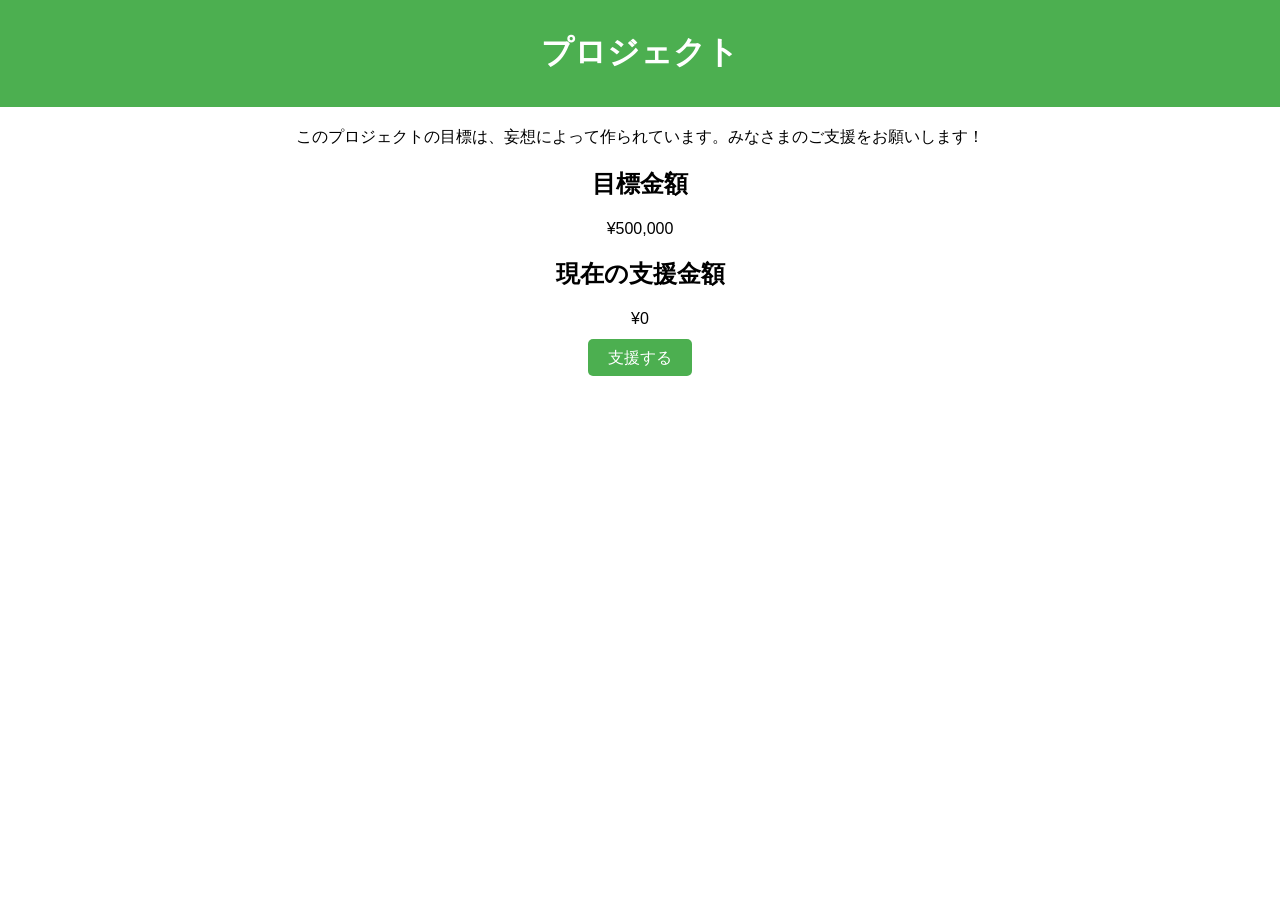
==== index.html @ a6e4c19f "m" ====
<!DOCTYPE html>
<html lang="ja">
<head>
    <meta charset="UTF-8">
    <meta name="viewport" content="width=device-width, initial-scale=1.0">
    <title>テスト決済</title>
    <link rel="stylesheet" href="styles.css">
</head>
<body>
    <header>
        <h1>プロジェクト</h1>
    </header>
    <section id="intro">
        <p>このプロジェクトの目標は、妄想によって作られています。みなさまのご支援をお願いします！</p>
    </section>
    <section id="goal">
        <h2>目標金額</h2>
        <p>¥500,000</p>
    </section>
    <section id="current-progress">
        <h2>現在の支援金額</h2>
        <p id="current-amount">¥0</p>
    </section>
    <section id="support">
        <a href="support.html">支援する</a>
    </section>
    <script src="script.js"></script>
</body>
</html>
---- styles.css ----
body {
    font-family: Arial, sans-serif;
    text-align: center;
    margin: 0;
    padding: 0;
}

header {
    background-color: #4CAF50;
    color: white;
    padding: 10px 0;
}

section {
    margin: 20px;
}

#support a {
    background-color: #4CAF50;
    color: white;
    padding: 10px 20px;
    text-decoration: none;
    border-radius: 5px;
}
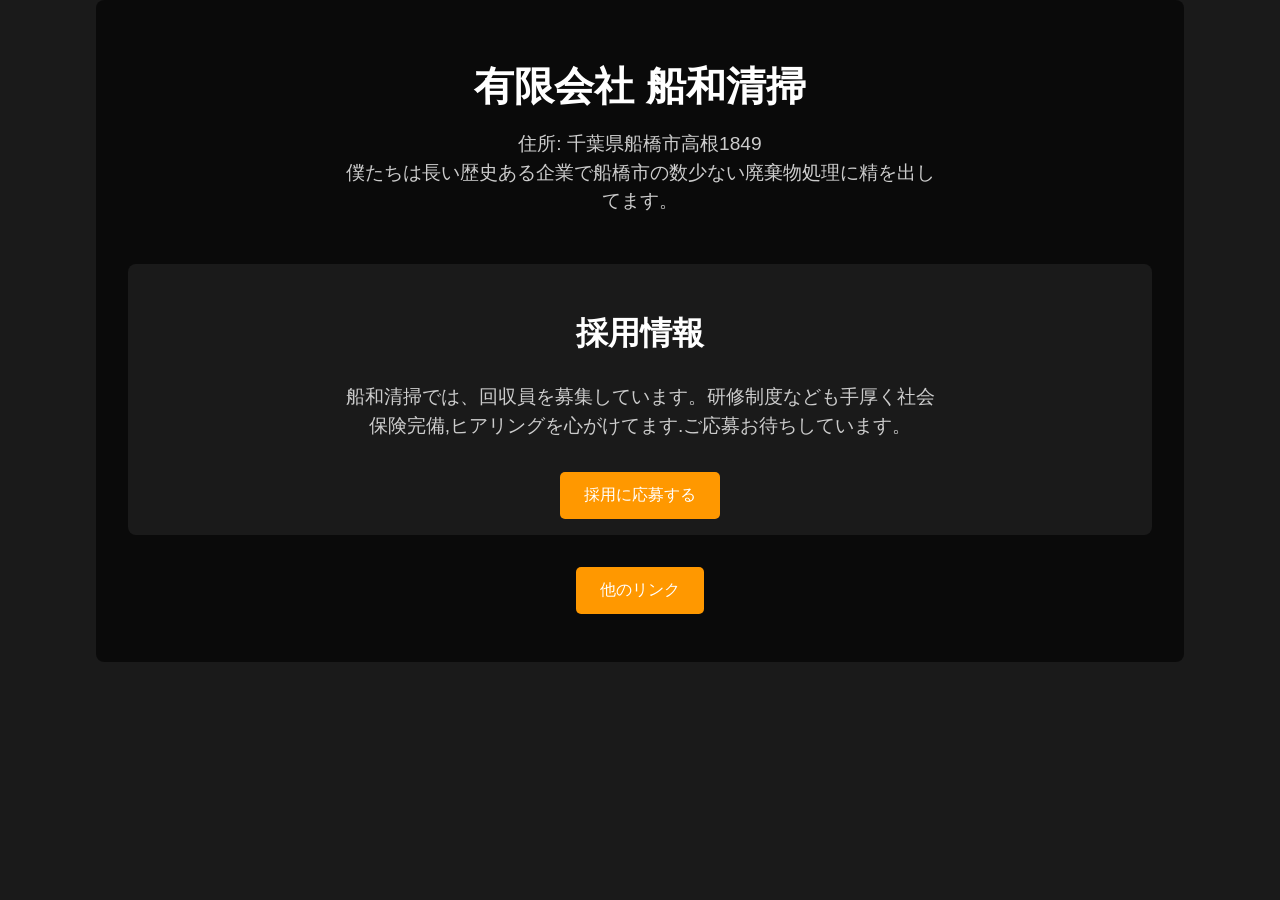
==== commit ea98a513: "a" ====
--- a/index.html
+++ b/index.html
@@ -3,27 +3,33 @@
 <head>
     <meta charset="UTF-8">
     <meta name="viewport" content="width=device-width, initial-scale=1.0">
-    <title>テスト決済</title>
-    <link rel="stylesheet" href="styles.css">
+    <title>船和清掃</title>
+    <link rel="stylesheet" href="style.css">
 </head>
 <body>
-    <header>
-        <h1>プロジェクト</h1>
-    </header>
-    <section id="intro">
-        <p>このプロジェクトの目標は、妄想によって作られています。みなさまのご支援をお願いします！</p>
-    </section>
-    <section id="goal">
-        <h2>目標金額</h2>
-        <p>¥500,000</p>
-    </section>
-    <section id="current-progress">
-        <h2>現在の支援金額</h2>
-        <p id="current-amount">¥0</p>
-    </section>
-    <section id="support">
-        <a href="support.html">支援する</a>
-    </section>
+
+    <!-- コンテンツ -->
+    <div class="content">
+        <h1>有限会社 船和清掃</h1>
+
+        <p>住所: 千葉県船橋市高根1849</p>
+        <p>僕たちは長い歴史ある企業で船橋市の数少ない廃棄物処理に精を出してます。</p>
+        
+        <!-- 採用情報セクション -->
+        <section class="recruit">
+            <h2>採用情報</h2>
+            <p>船和清掃では、回収員を募集しています。研修制度なども手厚く社会保険完備,ヒアリングを心がけてます.ご応募お待ちしています。</p>
+
+            <a href="mailto:raving-sandbox.0j@icloud.com" class="button">採用に応募する</a>
+        </section>
+
+        <!-- お問い合わせボタン -->
+        <a href="contact.html" class="button">他のリンク</a>
+
+        <!-- メールアドレス表示 -->
+        <p class="contact-info"></p>
+    </div>
+
     <script src="script.js"></script>
 </body>
 </html>
--- a/style.css
+++ b/style.css
@@ -0,0 +1,88 @@
+/* 全体のスタイル */
+body, html {
+    margin: 0;
+    padding: 0;
+    font-family: Arial, sans-serif;
+    color: #ffffff;
+    background-color: #1a1a1a; /* 背景色をダークに設定 */
+}
+
+/* 背景画像 */
+.background {
+    background-image: url('track.png'); /* 背景画像のパスを指定 */
+    background-size: cover;
+    background-position: center;
+    position: absolute;
+    top: 0;
+    left: 0;
+    width: 100%;
+    height: 100%;
+    z-index: -1;
+    opacity: 0.7; /* 背景の透明度を上げてテキストを読みやすく */
+    filter: grayscale(20%) brightness(80%); /* 少し暗くし、コントラストを調整 */
+}
+
+/* コンテンツ */
+.content {
+    text-align: center;
+    padding: 2rem;
+    color: #ffffff;
+    background-color: rgba(0, 0, 0, 0.6); /* 背景が少し透過する黒で囲む */
+    border-radius: 8px;
+    max-width: 80%;
+    margin: auto;
+}
+
+/* 見出し */
+h1 {
+    font-size: 2.5rem;
+    margin-bottom: 1rem;
+    color: #ffffff;
+}
+
+h2 {
+    font-size: 2rem;
+    margin-top: 2rem;
+    color: #ffffff;
+}
+
+/* 紹介文、採用情報 */
+p {
+    font-size: 1.2rem;
+    max-width: 600px;
+    margin: 0 auto;
+    line-height: 1.5;
+    color: #cccccc;
+}
+
+/* ボタン */
+.button {
+    display: inline-block;
+    margin-top: 2rem;
+    padding: 0.8rem 1.5rem;
+    font-size: 1rem;
+    color: #ffffff;
+    background-color: #ff9800; /* ボタンの色をオレンジに変更 */
+    border-radius: 5px;
+    text-decoration: none;
+    transition: background-color 0.3s;
+}
+
+.button:hover {
+    background-color: #e68900;
+}
+
+/* 採用情報セクション */
+.recruit {
+    margin-top: 3rem;
+    padding: 1rem;
+    background: rgba(30, 30, 30, 0.8); /* テキスト部分の背景を少し暗めに */
+    border-radius: 8px;
+}
+
+/* メールアドレス */
+.contact-info {
+    margin-top: 1rem;
+    font-size: 1rem;
+    color: #aaaaaa;
+}
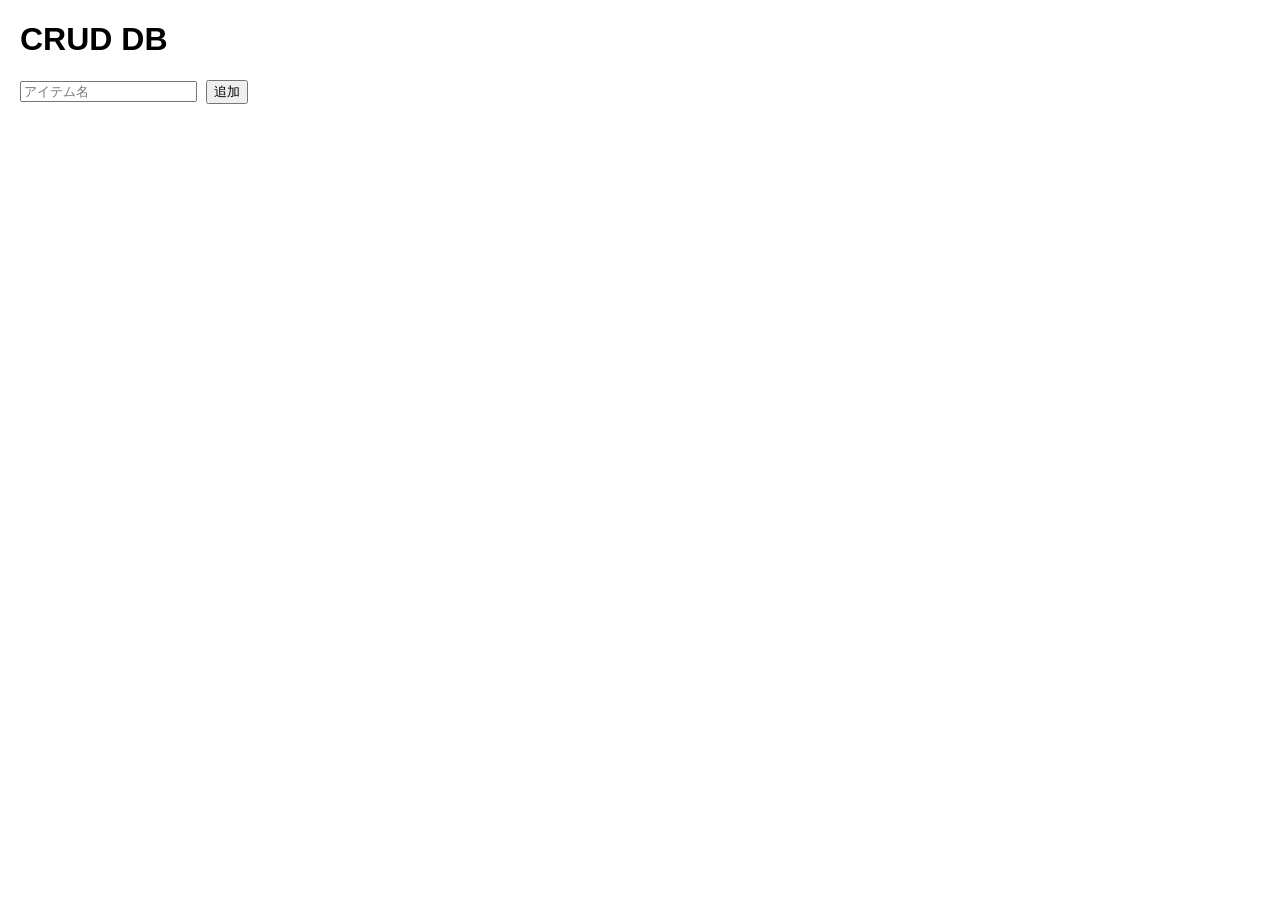
==== commit de53f9b1: "Add files via upload" ====
--- a/index.html
+++ b/index.html
@@ -1,35 +1,17 @@
 <!DOCTYPE html>
-<html lang="ja">
+<html>
 <head>
-    <meta charset="UTF-8">
-    <meta name="viewport" content="width=device-width, initial-scale=1.0">
-    <title>船和清掃</title>
-    <link rel="stylesheet" href="style.css">
+  <meta charset="utf-8">
+  <title>IndexedDB CRUD Sample</title>
+  <link rel="stylesheet" href="style.css" />
 </head>
 <body>
-
-    <!-- コンテンツ -->
-    <div class="content">
-        <h1>有限会社 船和清掃</h1>
-
-        <p>住所: 千葉県船橋市高根1849</p>
-        <p>僕たちは長い歴史ある企業で船橋市の数少ない廃棄物処理に精を出してます。</p>
-        
-        <!-- 採用情報セクション -->
-        <section class="recruit">
-            <h2>採用情報</h2>
-            <p>船和清掃では、回収員を募集しています。研修制度なども手厚く社会保険完備,ヒアリングを心がけてます.ご応募お待ちしています。</p>
-
-            <a href="mailto:raving-sandbox.0j@icloud.com" class="button">採用に応募する</a>
-        </section>
-
-        <!-- お問い合わせボタン -->
-        <a href="contact.html" class="button">他のリンク</a>
-
-        <!-- メールアドレス表示 -->
-        <p class="contact-info"></p>
-    </div>
-
-    <script src="script.js"></script>
+  <h1>CRUD DB</h1>
+  <form id="myForm">
+    <input type="text" id="itemName" placeholder="アイテム名">
+    <button type="submit">追加</button>
+  </form>
+  <ul id="itemList"></ul>
+  <script src="main.js"></script>
 </body>
 </html>
--- a/style.css
+++ b/style.css
@@ -1,88 +1,19 @@
-/* 全体のスタイル */
-body, html {
-    margin: 0;
-    padding: 0;
-    font-family: Arial, sans-serif;
-    color: #ffffff;
-    background-color: #1a1a1a; /* 背景色をダークに設定 */
+body {
+  font-family: sans-serif;
+  margin: 20px;
 }
 
-/* 背景画像 */
-.background {
-    background-image: url('track.png'); /* 背景画像のパスを指定 */
-    background-size: cover;
-    background-position: center;
-    position: absolute;
-    top: 0;
-    left: 0;
-    width: 100%;
-    height: 100%;
-    z-index: -1;
-    opacity: 0.7; /* 背景の透明度を上げてテキストを読みやすく */
-    filter: grayscale(20%) brightness(80%); /* 少し暗くし、コントラストを調整 */
+#myForm {
+  margin-bottom: 10px;
 }
 
-/* コンテンツ */
-.content {
-    text-align: center;
-    padding: 2rem;
-    color: #ffffff;
-    background-color: rgba(0, 0, 0, 0.6); /* 背景が少し透過する黒で囲む */
-    border-radius: 8px;
-    max-width: 80%;
-    margin: auto;
+#itemList {
+  list-style: none;
+  padding-left: 0;
 }
 
-/* 見出し */
-h1 {
-    font-size: 2.5rem;
-    margin-bottom: 1rem;
-    color: #ffffff;
+button {
+  margin-left: 5px;
+  cursor: pointer;
 }
 
-h2 {
-    font-size: 2rem;
-    margin-top: 2rem;
-    color: #ffffff;
-}
-
-/* 紹介文、採用情報 */
-p {
-    font-size: 1.2rem;
-    max-width: 600px;
-    margin: 0 auto;
-    line-height: 1.5;
-    color: #cccccc;
-}
-
-/* ボタン */
-.button {
-    display: inline-block;
-    margin-top: 2rem;
-    padding: 0.8rem 1.5rem;
-    font-size: 1rem;
-    color: #ffffff;
-    background-color: #ff9800; /* ボタンの色をオレンジに変更 */
-    border-radius: 5px;
-    text-decoration: none;
-    transition: background-color 0.3s;
-}
-
-.button:hover {
-    background-color: #e68900;
-}
-
-/* 採用情報セクション */
-.recruit {
-    margin-top: 3rem;
-    padding: 1rem;
-    background: rgba(30, 30, 30, 0.8); /* テキスト部分の背景を少し暗めに */
-    border-radius: 8px;
-}
-
-/* メールアドレス */
-.contact-info {
-    margin-top: 1rem;
-    font-size: 1rem;
-    color: #aaaaaa;
-}
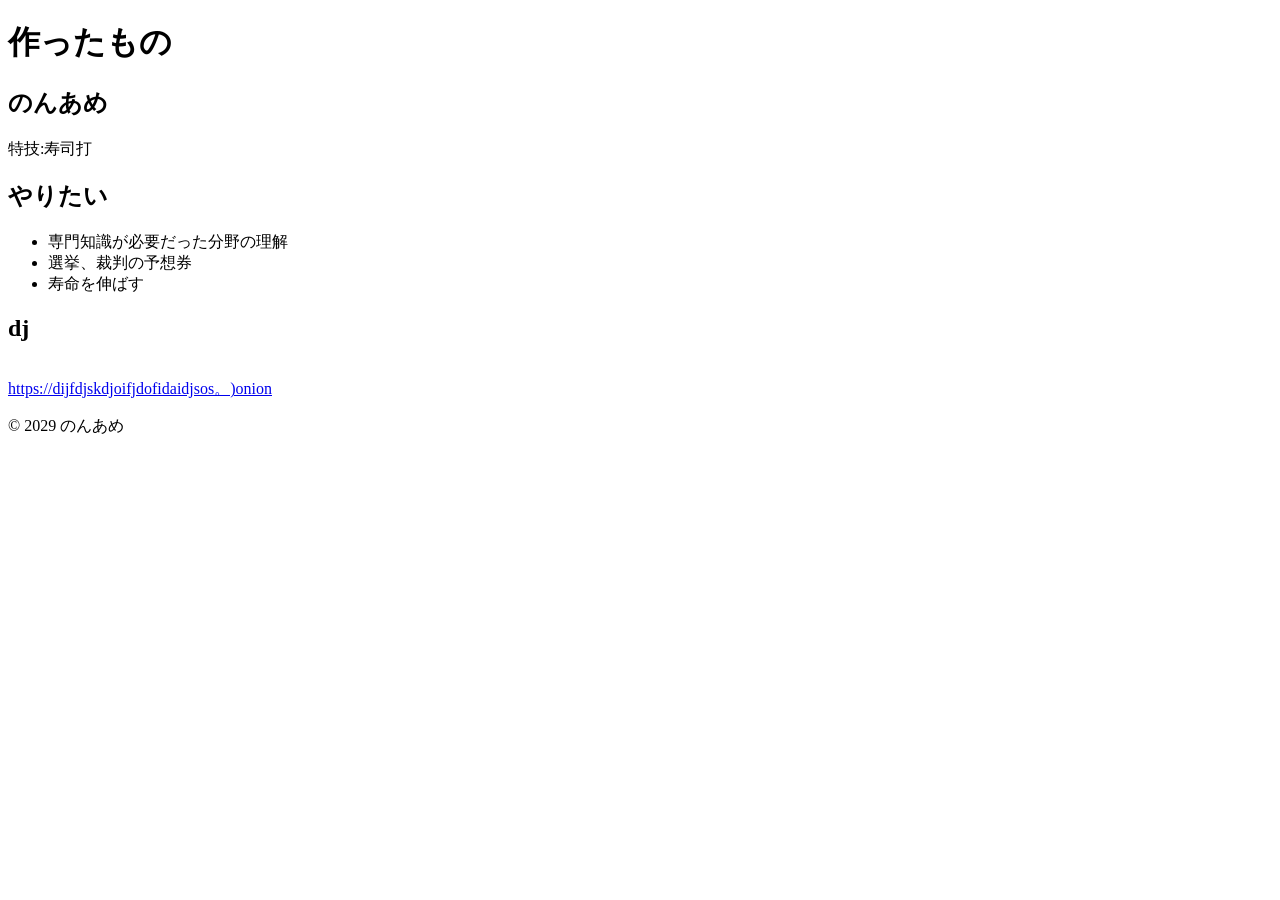
==== commit 662b7083: "Update index.html" ====
--- a/index.html
+++ b/index.html
@@ -1,17 +1,39 @@
 <!DOCTYPE html>
-<html>
+<html lang="ja">
 <head>
-  <meta charset="utf-8">
-  <title>IndexedDB CRUD Sample</title>
-  <link rel="stylesheet" href="style.css" />
+  <meta charset="UTF-8" />
+  <title>lscddev</title>
 </head>
 <body>
-  <h1>CRUD DB</h1>
-  <form id="myForm">
-    <input type="text" id="itemName" placeholder="アイテム名">
-    <button type="submit">追加</button>
-  </form>
-  <ul id="itemList"></ul>
-  <script src="main.js"></script>
+  <header>
+    <h1>作ったもの</h1>
+  </header>
+  <main>
+    <section id="about">
+      <h2>のんあめ</h2>
+      <p>
+        特技:寿司打
+      </p>
+    </section>
+    <section id="works">
+      <h2>やりたい</h2>
+      <ul>
+        <li>専門知識が必要だった分野の理解</li>
+        <li>選挙、裁判の予想券</li>
+        <li>寿命を伸ばす</li>
+      </ul>
+    </section>
+    <section id="contact">
+      <h2>dj</h2>
+      <p>
+        <br>
+        <a href="https://seon.io/">https://dijfdjskdjoifjdofidaidjsos。)onion</a>
+      </p>
+    </section>
+  </main>
+  <footer>
+    <p>&copy; 2029 のんあめ</p>
+  </footer>
+  <script src="script.js"></script>
 </body>
 </html>
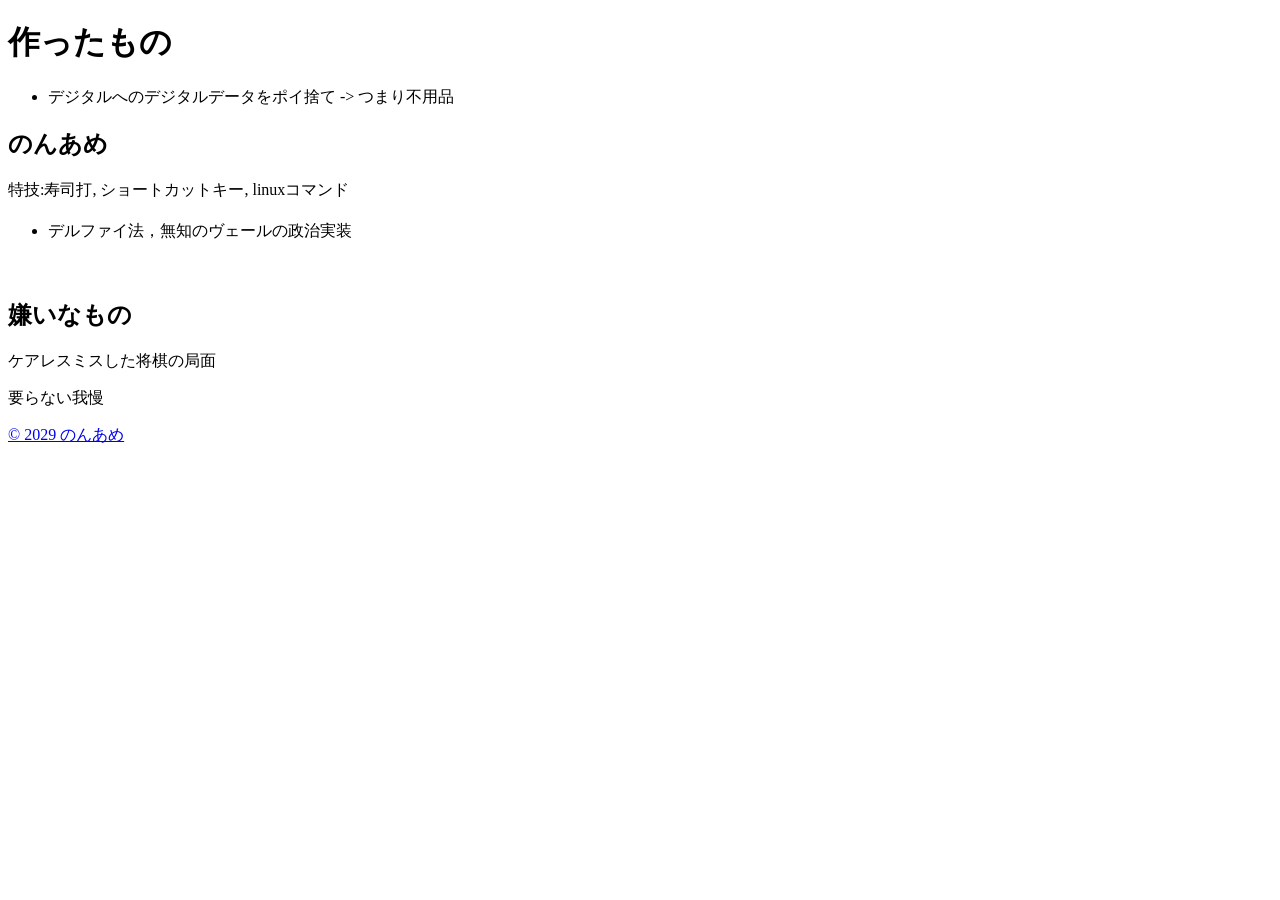
==== commit 3dacc883: "Update index.html" ====
--- a/index.html
+++ b/index.html
@@ -7,27 +7,31 @@
 <body>
   <header>
     <h1>作ったもの</h1>
+    <ul>
+      <li>デジタルへのデジタルデータをポイ捨て -> つまり不用品</li>
+    </ul>
   </header>
   <main>
     <section id="about">
       <h2>のんあめ</h2>
       <p>
-        特技:寿司打
+        特技:寿司打, ショートカットキー, linuxコマンド
       </p>
     </section>
     <section id="works">
-      <h2>やりたい</h2>
+      <h2></h2>
       <ul>
-        <li>専門知識が必要だった分野の理解</li>
-        <li>選挙、裁判の予想券</li>
-        <li>寿命を伸ばす</li>
+        <li>デルファイ法，無知のヴェールの政治実装</li>
       </ul>
     </section>
     <section id="contact">
-      <h2>dj</h2>
+      <h2></h2>
       <p>
         <br>
-        <a href="https://seon.io/">https://dijfdjskdjoifjdofidaidjsos。)onion</a>
+        <h2>嫌いなもの</h2>
+        <p>ケアレスミスした将棋の局面<p>
+        <p>要らない我慢<p>
+        <a href="https://github.com/jpgits?tab=repositories"</a>
       </p>
     </section>
   </main>
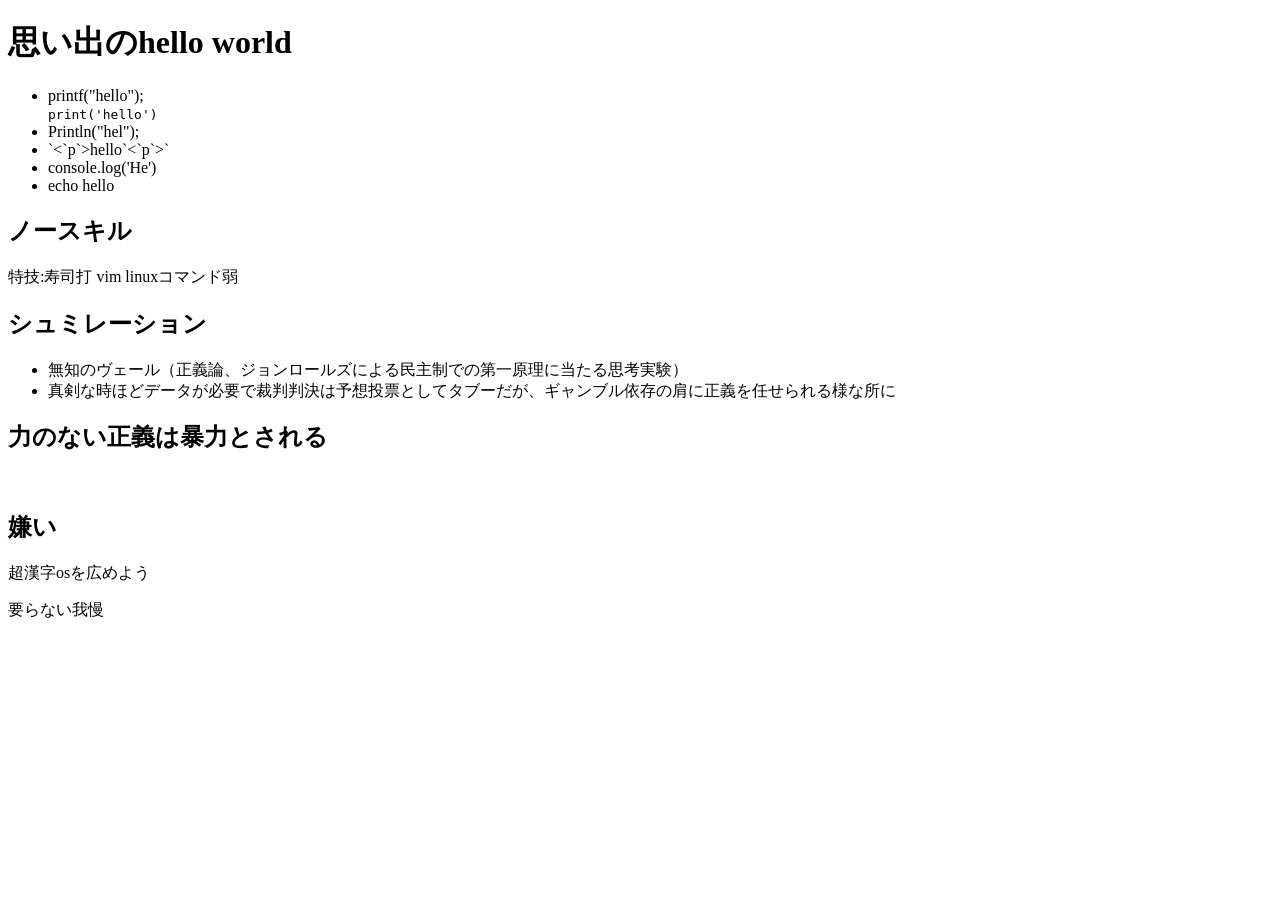
==== commit 298d765a: "index.html を更新" ====
--- a/index.html
+++ b/index.html
@@ -1,42 +1,44 @@
 <!DOCTYPE html>
 <html lang="ja">
 <head>
-  <meta charset="UTF-8" />
-  <title>lscddev</title>
+	<link relstylesheet='style.css'>
+    <meta charset="UTF-8" />
+  <title>free</title>
 </head>
 <body>
   <header>
-    <h1>作ったもの</h1>
+    <h1>思い出のhello world</h1>
     <ul>
-      <li>デジタルへのデジタルデータをポイ捨て -> つまり不用品</li>
+      <li>printf("hello");</li>
+      <code>print('hello')</code>
+      <li>Println("hel");</li>
+      <li>`<`p`>hello`<`p`>`</li>
+      <li>console.log('He')</li>
+      <li>echo hello</li>
     </ul>
   </header>
+  
   <main>
     <section id="about">
-      <h2>のんあめ</h2>
-      <p>
-        特技:寿司打, ショートカットキー, linuxコマンド
-      </p>
+      <h2>ノースキル</h2>
+      <p>特技:寿司打 vim linuxコマンド弱</p>
     </section>
     <section id="works">
-      <h2></h2>
+      <h2>シュミレーション</h2>
       <ul>
-        <li>デルファイ法，無知のヴェールの政治実装</li>
+        <li>無知のヴェール（正義論、ジョンロールズによる民主制での第一原理に当たる思考実験）</li>
+        <li>真剣な時ほどデータが必要で裁判判決は予想投票としてタブーだが、ギャンブル依存の肩に正義を任せられる様な所に</li>
       </ul>
     </section>
     <section id="contact">
-      <h2></h2>
-      <p>
+      <h2>力のない正義は暴力とされる</h2>
         <br>
-        <h2>嫌いなもの</h2>
-        <p>ケアレスミスした将棋の局面<p>
+        <h2>嫌い</h2>
+        <p>超漢字osを広めよう<p>
         <p>要らない我慢<p>
-        <a href="https://github.com/jpgits?tab=repositories"</a>
-      </p>
     </section>
   </main>
   <footer>
-    <p>&copy; 2029 のんあめ</p>
   </footer>
   <script src="script.js"></script>
 </body>
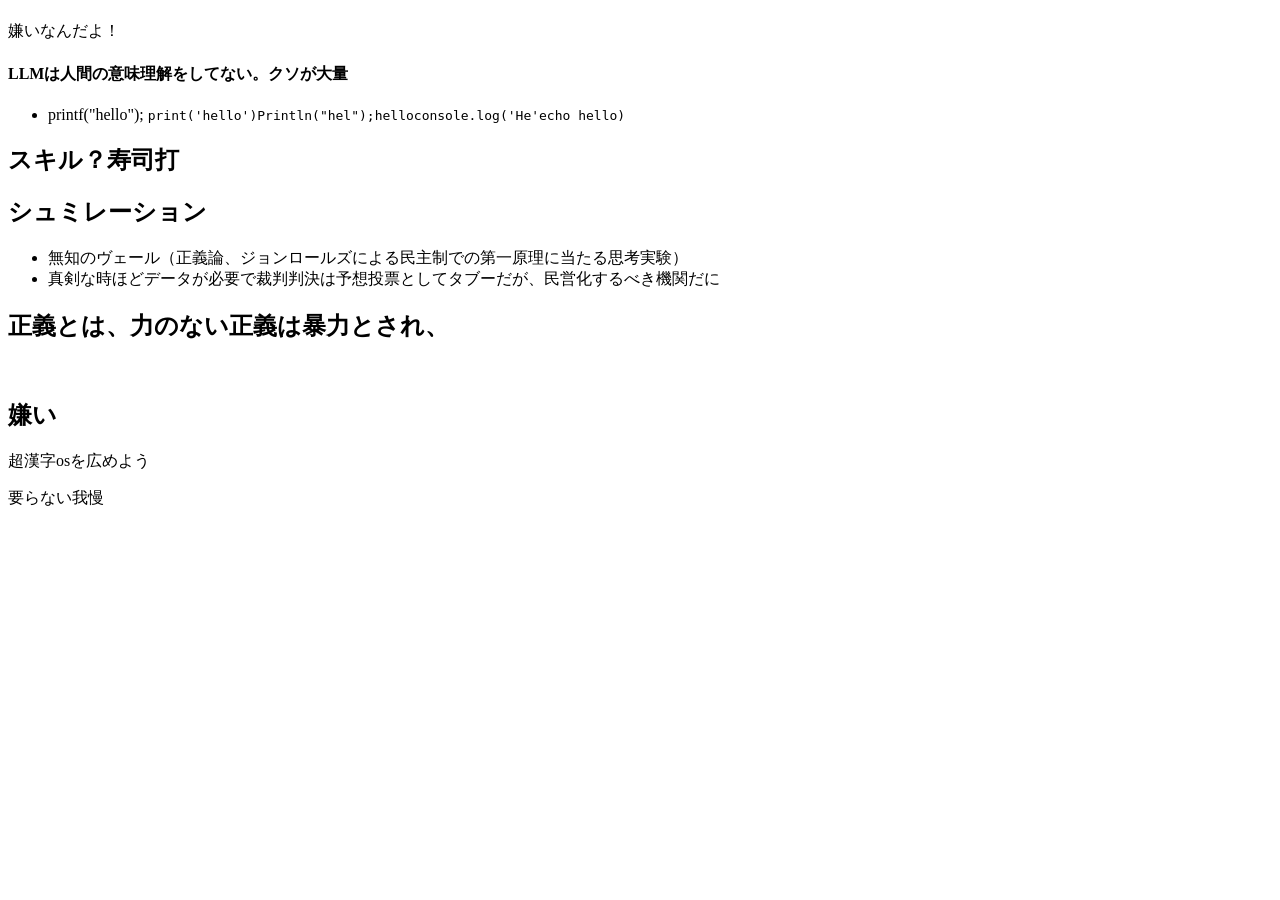
==== commit be2ed774: "Update index.html" ====
--- a/index.html
+++ b/index.html
@@ -3,35 +3,31 @@
 <head>
 	<link relstylesheet='style.css'>
     <meta charset="UTF-8" />
-  <title>free</title>
+  <title>tintin</title>
 </head>
 <body>
+<h1></h1> 嫌いなんだよ！</h1>
   <header>
-    <h1>思い出のhello world</h1>
+    <h4>LLMは人間の意味理解をしてない。クソが大量</h4>
     <ul>
-      <li>printf("hello");</li>
-      <code>print('hello')</code>
-      <li>Println("hel");</li>
-      <li>`<`p`>hello`<`p`>`</li>
-      <li>console.log('He')</li>
-      <li>echo hello</li>
+      <li>printf("hello");
+      <code>print('hello')Println("hel");helloconsole.log('He'echo hello)</code>
+      </li>
     </ul>
   </header>
-  
   <main>
     <section id="about">
-      <h2>ノースキル</h2>
-      <p>特技:寿司打 vim linuxコマンド弱</p>
+      <h2>スキル？寿司打</h2>
     </section>
     <section id="works">
       <h2>シュミレーション</h2>
       <ul>
         <li>無知のヴェール（正義論、ジョンロールズによる民主制での第一原理に当たる思考実験）</li>
-        <li>真剣な時ほどデータが必要で裁判判決は予想投票としてタブーだが、ギャンブル依存の肩に正義を任せられる様な所に</li>
+        <li>真剣な時ほどデータが必要で裁判判決は予想投票としてタブーだが、民営化するべき機関だに</li>
       </ul>
     </section>
     <section id="contact">
-      <h2>力のない正義は暴力とされる</h2>
+      <h2>正義とは、力のない正義は暴力とされ、</h2>
         <br>
         <h2>嫌い</h2>
         <p>超漢字osを広めよう<p>
